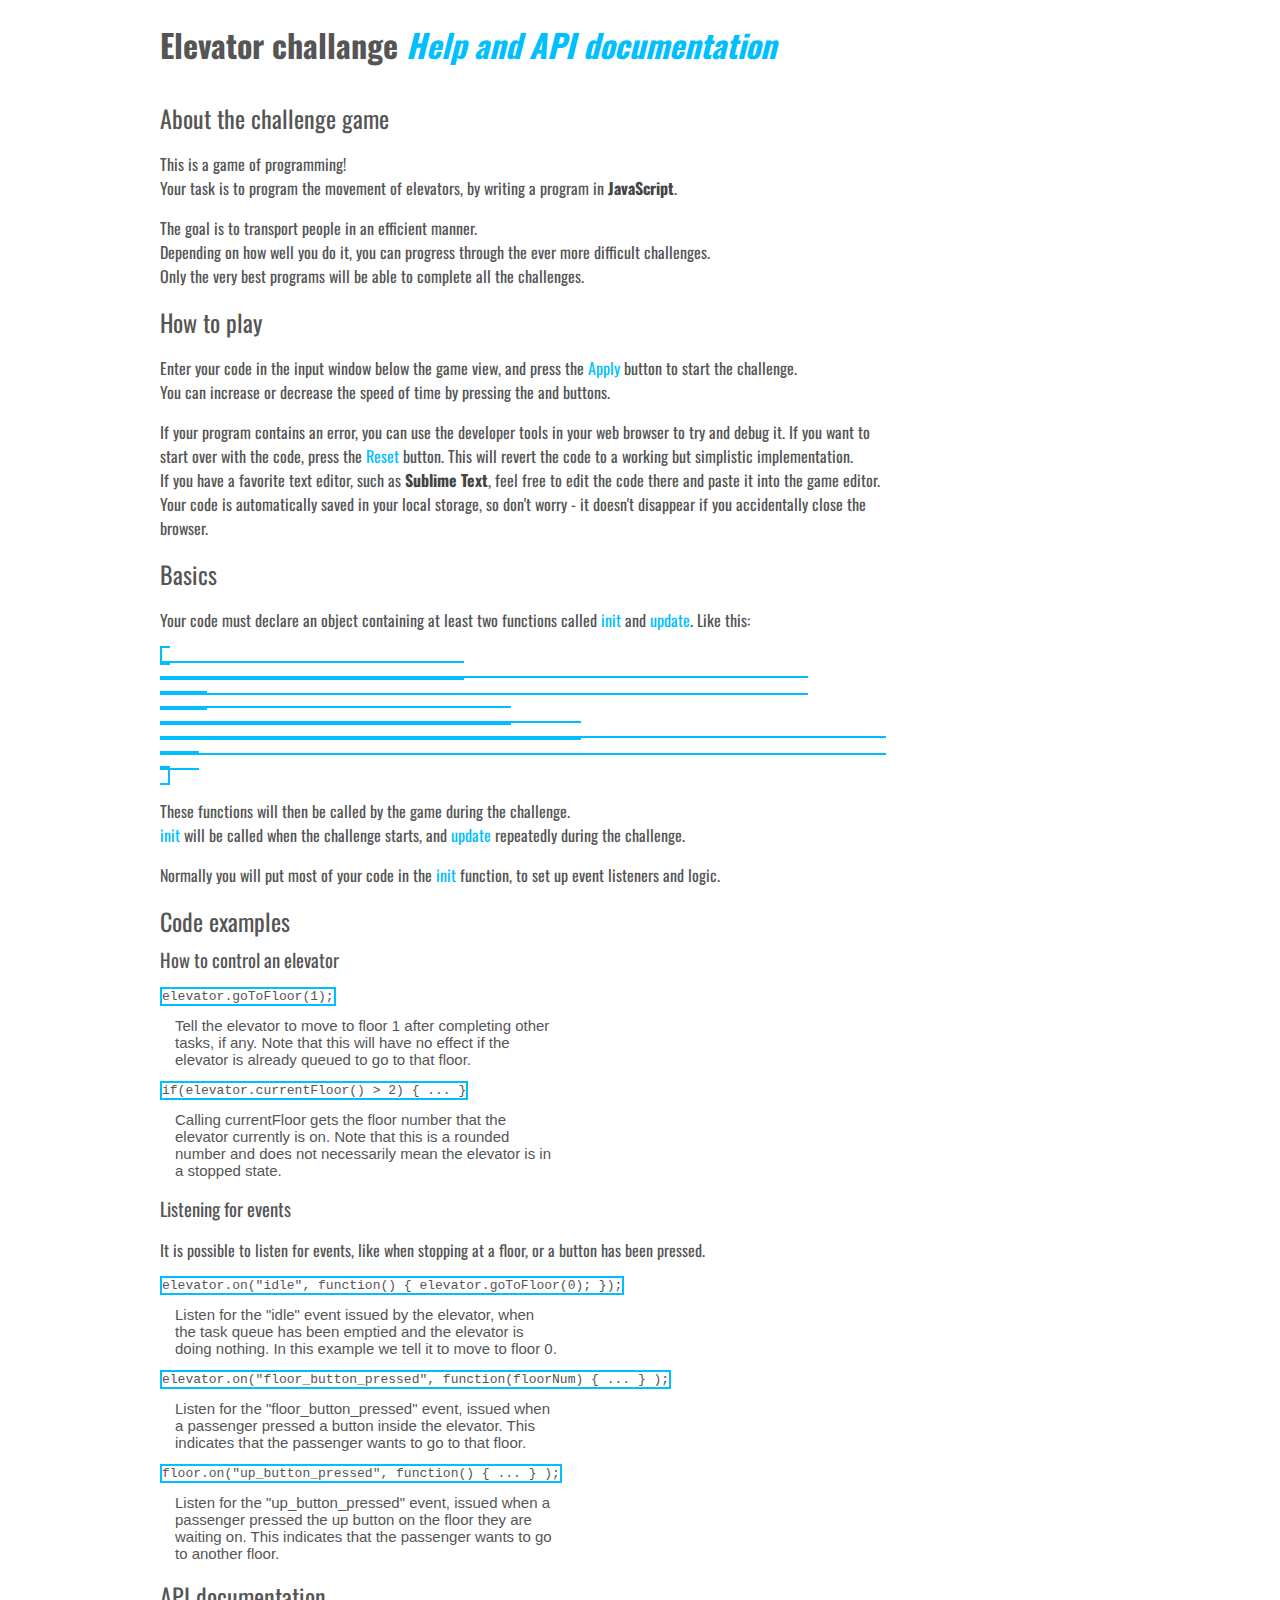
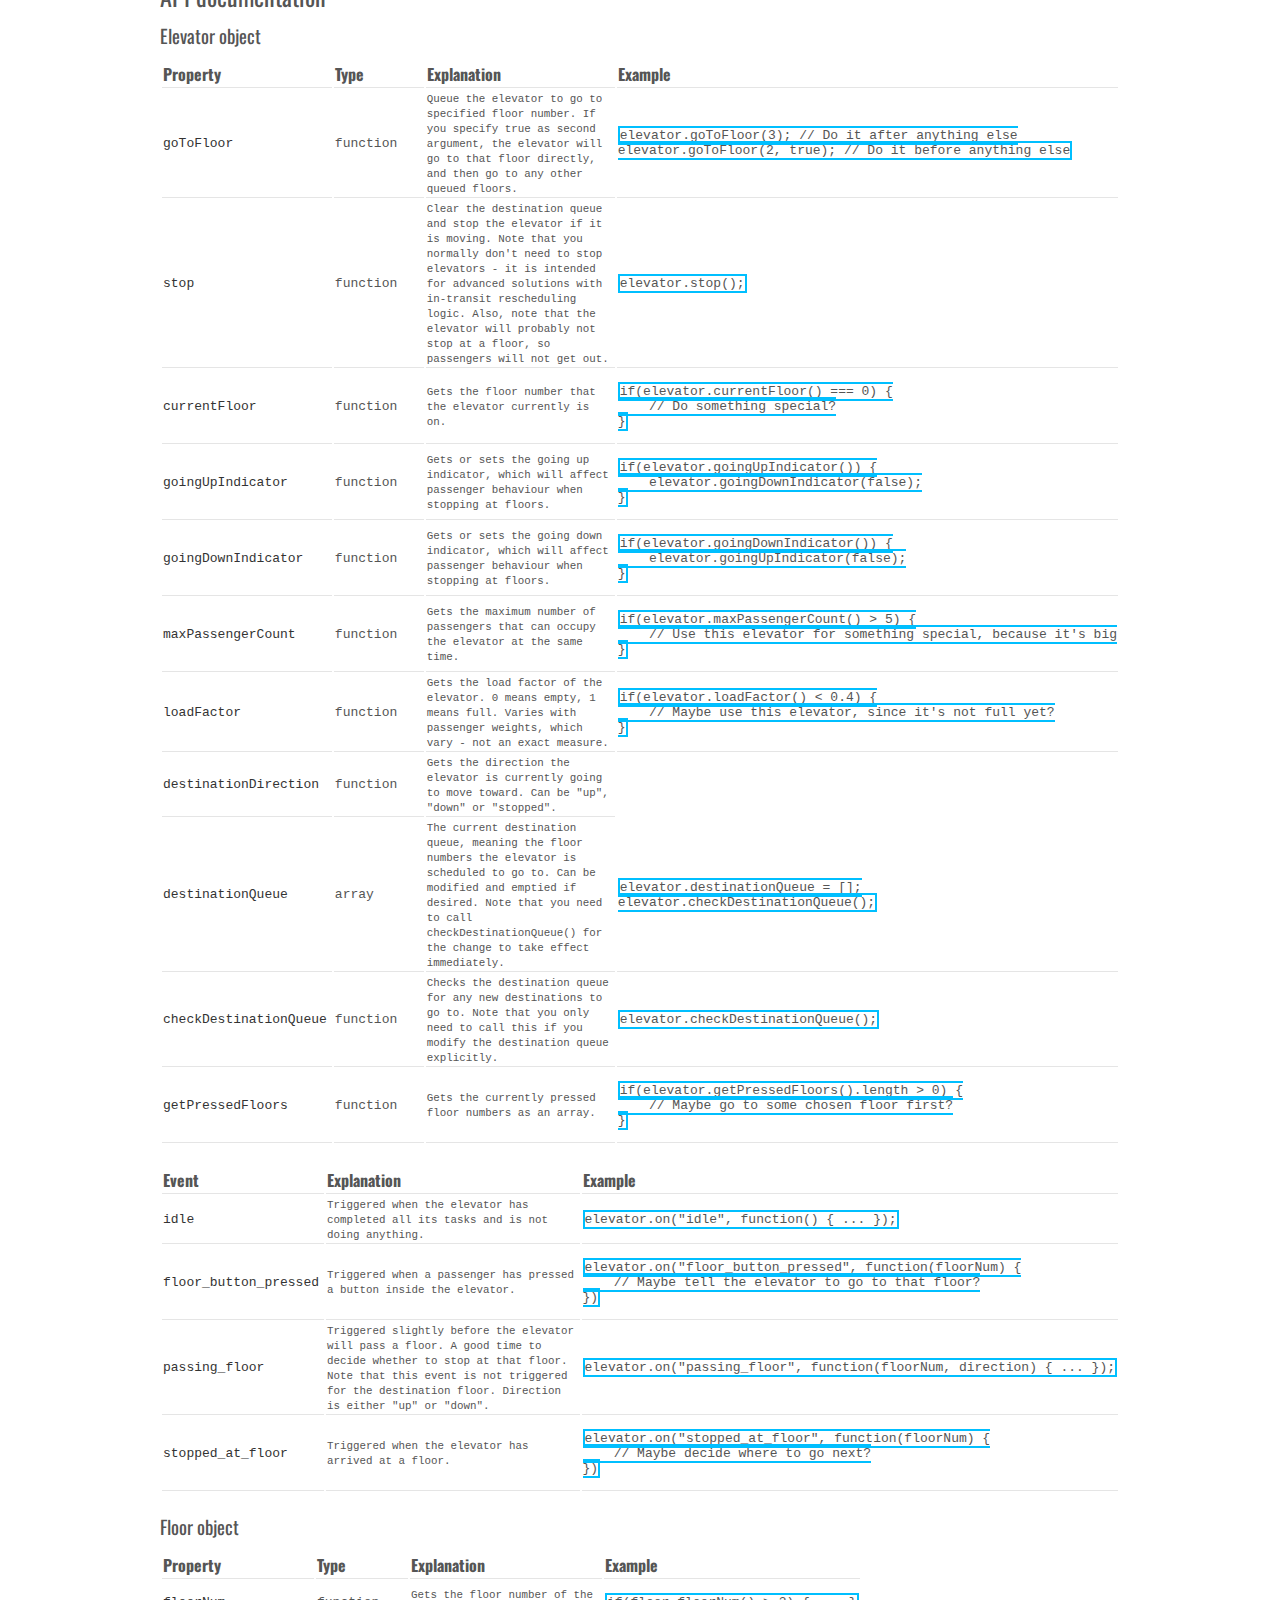
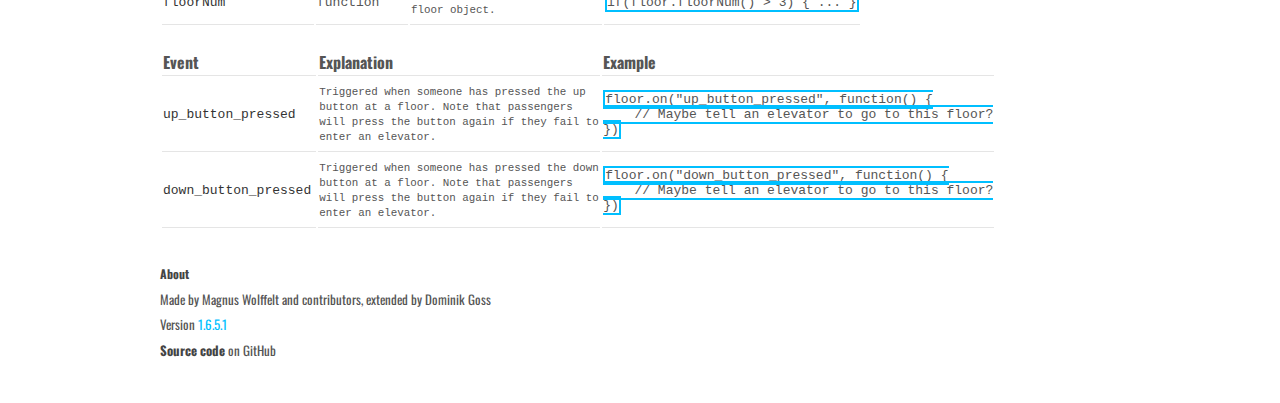
==== documentation.html @ 4c48c52d "cosmetic" ====
<!DOCTYPE html>
<html>
<head>
    <title>Elevator Saga - help and API documentation</title>
    <meta charset="UTF-8">
    <link rel="stylesheet" href="font-awesome-4.1-1.0/css/font-awesome.min.css" type="text/css" media="all">
    <link href='//fonts.googleapis.com/css?family=Oswald:400,700,300' rel='stylesheet' type='text/css'>
    <link rel="stylesheet" href="style.css" type="text/css" media="all">

    <link rel="stylesheet" href="libs/highlight/styles/default.css" type="text/css" media="all">
    <link rel="stylesheet" href="libs/highlight/styles/solarized_light.css" type="text/css" media="all">

    <script type="text/javascript" src="libs/highlight/highlight.pack.js"></script>
    <script>hljs.initHighlightingOnLoad();</script>

    <style>
        code{
            border: 2px solid deepskyblue;
        }
        </style>
</head>
<body>
    <div class="container" style="width: 960px">
        <div class="header">
            <h1>Elevator challange <em class="emphasis-color">Help and API documentation</em></h1>
        </div>

        <div class="help">
            <h2>About the challenge game</h2>
            <p>
                This is a game of programming!<br>
                Your task is to program the movement of elevators, by writing a program in <a href="https://developer.mozilla.org/en-US/docs/Web/JavaScript/Guide">JavaScript</a>.
            </p>
            <p>
                The goal is to transport people in an efficient manner.<br>
                Depending on how well you do it, you can progress through the ever more difficult challenges.<br>
                Only the very best programs will be able to complete all the challenges.
            </p>

            <h2>How to play</h2>
            <p>
                Enter your code in the input window below the game view, and press the <span class="emphasis-color">Apply</span> button to start the challenge.<br>
                You can increase or decrease the speed of time by pressing the <i class="fa fa-plus emphasis-color"></i> and <i class="fa fa-minus emphasis-color"></i> buttons.
            </p>
            <p>
                If your program contains an error, you can use the developer tools in your web browser to try and debug it.
                If you want to start over with the code, press the <span class="emphasis-color">Reset</span> button. This will revert the code to a working but simplistic implementation.<br>
                If you have a favorite text editor, such as <a href="http://www.sublimetext.com/">Sublime Text</a>, feel free to edit the code there and paste it into the game editor.<br>
                Your code is automatically saved in your local storage, so don't worry - it doesn't disappear if you accidentally close the browser.
            </p>
            <h2>Basics</h2>
            <p>
                Your code must declare an object containing at least two functions called <span class="emphasis-color">init</span> and <span class="emphasis-color">update</span>. Like this:
            </p>
            <div><pre><code>{
    init: function(elevators, floors) {
        // Do stuff with the elevators and floors, which are both arrays of objects
    },
    update: function(dt, elevators, floors) {
        // Do more stuff with the elevators and floors
        // dt is the number of game seconds that passed since the last time update was called
    }
}</code></pre></div>
            <p>These functions will then be called by the game during the challenge.<br>
            <span class="emphasis-color">init</span> will be called when the challenge starts, and <span class="emphasis-color">update</span> repeatedly during the challenge.
            </p>
            <p>
                Normally you will put most of your code in the <span class="emphasis-color">init</span> function, to set up event listeners and logic.
            </p>
            <h2>Code examples</h2>
            <h3>How to control an elevator</h3>
            <dl>
                <dt><pre><code>elevator.goToFloor(1);</code></pre></dt>
                    <dd>Tell the elevator to move to floor 1 after completing other tasks, if any. Note that this will have no effect if the elevator is already queued to go to that floor.</dd>
                <dt><pre><code>if(elevator.currentFloor() > 2) { ... }</code></pre></dt>
                    <dd>Calling currentFloor gets the floor number that the elevator currently is on. Note that this is a rounded number and does not necessarily mean the elevator is in a stopped state.</dd>
            </dl>
            <h3>Listening for events</h3>
            <p>It is possible to listen for events, like when stopping at a floor, or a button has been pressed.</p>
            <dl>
                <dt><pre><code>elevator.on("idle", function() { elevator.goToFloor(0); });</code></pre></dt>
                    <dd>Listen for the "idle" event issued by the elevator, when the task queue has been emptied and the elevator is doing nothing. In this example we tell it to move to floor 0.</dd>
                <dt><pre><code>elevator.on("floor_button_pressed", function(floorNum) { ... } );</code></pre></dt>
                    <dd>Listen for the "floor_button_pressed" event, issued when a passenger pressed a button inside the elevator. This indicates that the passenger wants to go to that floor.</dd>
                <dt><pre><code>floor.on("up_button_pressed", function() { ... } );</code></pre></dt>
                    <dd>Listen for the "up_button_pressed" event, issued when a passenger pressed the up button on the floor they are waiting on. This indicates that the passenger wants to go to another floor.</dd>
            </dl>

            <h2 id="docs">API documentation</h2>
            <h3>Elevator object</h3>
            <table class="doctable">
                <thead><th width="150">Property</th><th width="90">Type</th><th width="190">Explanation</th><th width="*">Example</th></thead>
                <tbody>
                    <tr><td>goToFloor</td><td>function</td><td><small>Queue the elevator to go to specified floor number. If you specify true as second argument, the elevator will go to that floor directly, and then go to any other queued floors.</small></td><td><pre><code>elevator.goToFloor(3); // Do it after anything else
elevator.goToFloor(2, true); // Do it before anything else</code></pre></td></tr>
                    <tr><td>stop</td><td>function</td><td><small>Clear the destination queue and stop the elevator if it is moving. Note that you normally don't need to stop elevators - it is intended for advanced solutions with in-transit rescheduling logic. Also, note that the elevator will probably not stop at a floor, so passengers will not get out.</small></td><td><pre><code>elevator.stop();</code></pre></td></tr>
                    <tr><td>currentFloor</td><td>function</td><td><small>Gets the floor number that the elevator currently is on.</small></td><td><pre><code>if(elevator.currentFloor() === 0) {
    // Do something special?
}</code></pre></td></tr>
                    <tr><td>goingUpIndicator</td><td>function</td><td><small>Gets or sets the going up indicator, which will affect passenger behaviour when stopping at floors.</small></td><td><pre><code>if(elevator.goingUpIndicator()) {
    elevator.goingDownIndicator(false);
}</code></pre></td></tr>
                    <tr><td>goingDownIndicator</td><td>function</td><td><small>Gets or sets the going down indicator, which will affect passenger behaviour when stopping at floors.</small></td><td><pre><code>if(elevator.goingDownIndicator()) {
    elevator.goingUpIndicator(false);
}</code></pre></td></tr>
                    <tr><td>maxPassengerCount</td><td>function</td><td><small>Gets the maximum number of passengers that can occupy the elevator at the same time.</small></td><td><pre><code>if(elevator.maxPassengerCount() > 5) {
    // Use this elevator for something special, because it's big
}</code></pre></td></tr>
                    <tr><td>loadFactor</td><td>function</td><td><small>Gets the load factor of the elevator. 0 means empty, 1 means full. Varies with passenger weights, which vary - not an exact measure.</small></td><td><pre><code>if(elevator.loadFactor() < 0.4) {
    // Maybe use this elevator, since it's not full yet?
}</code></pre></td></tr>
                    <tr><td>destinationDirection</td><td>function</td><td><small>Gets the direction the elevator is currently going to move toward. Can be "up", "down" or "stopped".</small></td></tr>
                    <tr><td>destinationQueue</td><td>array</td><td><small>The current destination queue, meaning the floor numbers the elevator is scheduled to go to. Can be modified and emptied if desired. Note that you need to call checkDestinationQueue() for the change to take effect immediately.</small></td><td><pre><code>elevator.destinationQueue = [];
elevator.checkDestinationQueue();</code></pre></td></tr>
                    <tr><td>checkDestinationQueue</td><td>function</td><td><small>Checks the destination queue for any new destinations to go to. Note that you only need to call this if you modify the destination queue explicitly.</small></td><td><pre><code>elevator.checkDestinationQueue();</code></pre></td></tr>
                    <tr><td>getPressedFloors</td><td>function</td><td><small>Gets the currently pressed floor numbers as an array.</small></td><td><pre><code>if(elevator.getPressedFloors().length > 0) {
    // Maybe go to some chosen floor first?
}</code></pre></td></tr>
                </tbody>
            </table>
            <table class="doctable">
                <thead><th width="150">Event</th><th width="280">Explanation</th><th>Example</th></thead>
                <tbody>
                    <tr><td>idle</td><td><small>Triggered when the elevator has completed all its tasks and is not doing anything.</small></td><td><pre><code>elevator.on("idle", function() { ... });</code></pre></td></tr>
                    <tr><td>floor_button_pressed</td><td><small>Triggered when a passenger has pressed a button inside the elevator.</small></td><td><pre><code>elevator.on("floor_button_pressed", function(floorNum) {
    // Maybe tell the elevator to go to that floor?
})</code></pre></td></tr>
                    <tr><td>passing_floor</td><td><small>Triggered slightly before the elevator will pass a floor. A good time to decide whether to stop at that floor. Note that this event is not triggered for the destination floor. Direction is either "up" or "down".</small></td><td><pre><code>elevator.on("passing_floor", function(floorNum, direction) { ... });</code></pre></td></tr>
                    <tr><td>stopped_at_floor</td><td><small>Triggered when the elevator has arrived at a floor.</small></td><td><pre><code>elevator.on("stopped_at_floor", function(floorNum) {
    // Maybe decide where to go next?
})</code></pre></td></tr>
                </tbody>
            </table>
            <h3>Floor object</h3>
            <table class="doctable">
                <thead><th width="150">Property</th><th width="90">Type</th><th width="190">Explanation</th><th width="*">Example</th></thead>
                <tbody>
                <tr><td>floorNum</td><td>function</td><td><small>Gets the floor number of the floor object.</small></td><td><pre><code>if(floor.floorNum() > 3) { ... }</code></pre></td></tr>
                </tbody>
            </table>
            <table class="doctable">
                <thead><th width="150">Event</th><th width="280">Explanation</th><th>Example</th></thead>
                <tbody>
                    <tr><td>up_button_pressed</td><td><small>Triggered when someone has pressed the up button at a floor. Note that passengers will press the button again if they fail to enter an elevator.</small></td><td><pre><code>floor.on("up_button_pressed", function() {
    // Maybe tell an elevator to go to this floor?
})</code></pre></td></tr>
                    <tr><td>down_button_pressed</td><td><small>Triggered when someone has pressed the down button at a floor. Note that passengers will press the button again if they fail to enter an elevator.</small></td><td><pre><code>floor.on("down_button_pressed", function() {
    // Maybe tell an elevator to go to this floor?
})</code></pre></td></tr>

                </tbody>
            </table>
        </div>
        <div class="footer">
            <a href="#" style="font-size: 12px;">About</a>
            <h4>Made by Magnus Wolffelt and contributors, extended by Dominik Goss</h4>
            <h4>Version <span class="emphasis-color">1.6.5.1</span></h4>
            <h4><a href="https://github.com/dominikgoss/elevatorsaga">Source code</a> on GitHub</h4>
        </div>
    </div>

    <script>
        (function(i,s,o,g,r,a,m){i['GoogleAnalyticsObject']=r;i[r]=i[r]||function(){
        (i[r].q=i[r].q||[]).push(arguments)},i[r].l=1*new Date();a=s.createElement(o),
        m=s.getElementsByTagName(o)[0];a.async=1;a.src=g;m.parentNode.insertBefore(a,m)
        })(window,document,'script','//www.google-analytics.com/analytics.js','ga');

        ga('create', 'UA-56810935-1', 'auto');
        ga('send', 'pageview');

        $(function(){
            $('.footer>a').on('click', function(event){
                event.preventDefault();
                $(this).hide();
                $('.footer h4').show();
            });
            $('.footer h4').hide();
        });
    </script>
</body>
</html>
---- style.css ----
html, body {
    background-color: white;
    color: white;
    margin: 0;
    padding: 0;
}

body {
    font-family: Oswald, Arial, Helvetica, sans-serif;
}
h1, h2, h3, h4, h5 {
    margin-top: 0.4em;
    margin-bottom: 0.3em;
}

h1, h2, h3, h4, h5, p {
    color: #555;
}

.emphasis-color {
    color: deepskyblue;
}

.error-color {
    color: #d54;
}

a {
    color: #444;
    font-weight: bold;
    text-decoration: none;
}
a:hover {
    text-decoration: underline;
}

h2, h3, h4, h5 {
    font-weight: normal;
}

dl {
    color: #555;
}
dl dd {
    font: 15px Arial, Helvetica, sans-serif;
    margin-bottom: 1em;
    margin-left: 1em;
    width: 40%;
}


.container {
    width: 1220px;
    margin: 0 auto;
    padding: 20px 0 40px 0;
    background-color: white;
}

.unselectable {
    -webkit-touch-callout: none;
    -webkit-user-select: none;
    -khtml-user-select: none;
    -moz-user-select: none;
    -ms-user-select: none;
    user-select: none;
}

button {
    height: 30px;
    line-height: 16px;
    font-size: 16px;
    font-weight: bold;
    padding-left: 10px;
    padding-right: 10px;
    color: white;
    background-color: deepskyblue;
    /*text-shadow: 0 0 3px #aaa;*/
    border: 1px solid white;
    border-radius: 5px;
    margin-right: 5px;
}

button.right {
    margin-left: 5px;
    margin-right: 0;
}

.blink {
  animation: blink 0.5s steps(3, start) infinite;
  -webkit-animation: blink 0.5s steps(3, start) infinite;
}
@keyframes blink {
  to { visibility: hidden; }
}
@-webkit-keyframes blink {
  to { visibility: hidden; }
}

.invisible {
    visibility: hidden;
}

.faded {
    opacity: 0.4;
}

#save_message, #fitness_message {
    color: #555;
    font-size: 12px;
    line-height: 30px;
    margin: 0 20px;
}


.left {
    float: left;
}

.right {
    float: right;
}

.header {
    height: 60px;
}

.header h1 {
    line-height: 50px;
    margin: 0;
    padding: 0;
}

.header a {
    display: inline-block;
    margin-left: 15px;
    font-size: 20px;
    line-height: 50px;
    padding: 0 4px;
}


.timescale_decrease, .timescale_increase {
    padding: 4px;
    line-height: 20px;
    cursor: pointer;
}

.timescale_increase {
    margin-right: 10px;
}


.codestatus {
    padding-top: 10px;
}

.CodeMirror {
    font: 14px Consolas, Monaco, monospace;
    width: 1220px;
    margin: 10px auto;
    height: 320px;
    background-color: #282a36 !important;
    color: white;
    border: 2px solid deepskyblue;
}
.CodeMirror div.CodeMirror-cursor
{
    border-color: white;
}

.world {
    position: relative;
    width: 1220px;
    background-color: #333;
    padding: 0;
    overflow: hidden;
    border: 2px solid deepskyblue;
}


.innerworld {
    position: relative;
    height: 100%;
    width: 938px;
    border-right: 1px solid black;
    border-left: 1px solid black;
    font-family: Arial, Helvetica, sans-serif;
}

.statscontainer {
    font: 12px Consolas, Monaco, monospace;
    line-height: 10px;
    color: #999;
    position: absolute;
    top: 0;
    right: 0px;
    width: 240px;
    height: 200px;
    padding: 20px;
    z-index: 1;
}

.statscontainer div {
    border-bottom: 1px solid #444;
}

.statscontainer div, .statscontainer span {
    position: absolute;
    display: block;
    width: 240px;
    height: 10px;
}

.statscontainer .value {
    text-align: right;
}


.feedbackcontainer {
    position: absolute;
}

.feedback {
    position: absolute;
    width: 1280px;
    height: 2000px;
    padding-top: 20px;
    line-height: 20px;
    text-align: center;
    background-color: rgba(44,44,44, 0.6);
    z-index: 5;
    overflow: hidden;
}

.movable {
    position: absolute;
    top: 0;
    left: 0;
    display: block;
}

.user {
    color: white;
    text-shadow: 0 1px 3px black;
    z-index: 2;
}

.user.happy {
}

.user.frustrated {
    color: yellow;
}

.user.disappointed {
    color: red;
}

.user.leaving {
    color: #eee;
}

.elevator {
    background-color: #4F8686;
    border: 2px solid white;
    height: 46px;
    z-index: 1;
}

.elevator .directionindicator {
    position: absolute;
    font-size: 10px;
    top: 3px;
}

.elevator .directionindicator.directionindicatorup {
    left: 2px;
}

.elevator .directionindicator.directionindicatordown {
    right: 2px;
}

.elevator .directionindicator .fa{
    color: rgba(255, 255, 255, 0.2);
}

.elevator .directionindicator .fa.activated{
    color: #33ff44;
    color: deepskyblue;
}

.elevator .floorindicator {
    display: inline-block;
    position: absolute;
    width: 100%;
    font-size: 15px;
    text-align: center;
    color: rgba(255, 255, 255, 0.3);
}


.elevator .buttonindicator {
    display: inline-block;
    position: absolute;
    top: 15px;
    width: 95%;
    text-align: center;
    font-size: 8px;
    line-height: 8px;
    color: rgba(255, 255, 255, 0.3);
}
.elevator .buttonpress {
    cursor: pointer;
    margin: 0;
    display: inline-block;
}
.elevator .buttonpress.activated {
    color: #33ff44;
    color: deepskyblue;
}

.floor {
    position: absolute;
    width: 100%;
    height: 49px;
    background-color: rgba(255, 255, 255, 0.1);
    background: linear-gradient(rgba(255,255,255,0.1), rgba(255,255,255,0.2), rgba(255,255,255,0.24), rgba(255,255,255,0.1)); /* Standard syntax */
    border-bottom: 1px solid #333;
}

.floor .buttonindicator {
    cursor: pointer;
    line-height: 50px;
    padding-left: 50px;
    color: rgba(255, 255, 255, 0.2);
}
.floor .buttonindicator .activated {
    color: rgba(55, 255, 55, 1.0);
    color: deepskyblue;
}

.floor .floornumber {
    position: absolute;
    color: rgba(255, 255, 255, 0.15);
    font-size: 32px;
    line-height: 50px;
    padding-left: 10px;
}


.footer {
    margin-top: 20px;
}
.footer h4 {
    font-size: 13px;
}

.help {
    margin-top: 20px;
    margin-bottom: 30px;
}

.help p {
    max-width: 75%;
}

.doctable {
    margin-top: 10px;
    margin-bottom: 20px;
    color: #555;
    border: none;
}

.doctable th, .doctable td  {
    text-align: left;
    border-bottom: 1px solid rgba(0, 0, 0, 0.1);
}

.doctable tr td:first-child {
    padding-right: 5px;
    color: #333;
}

.doctable td {
    font: 13px Consolas, Monaco, monospace;
}
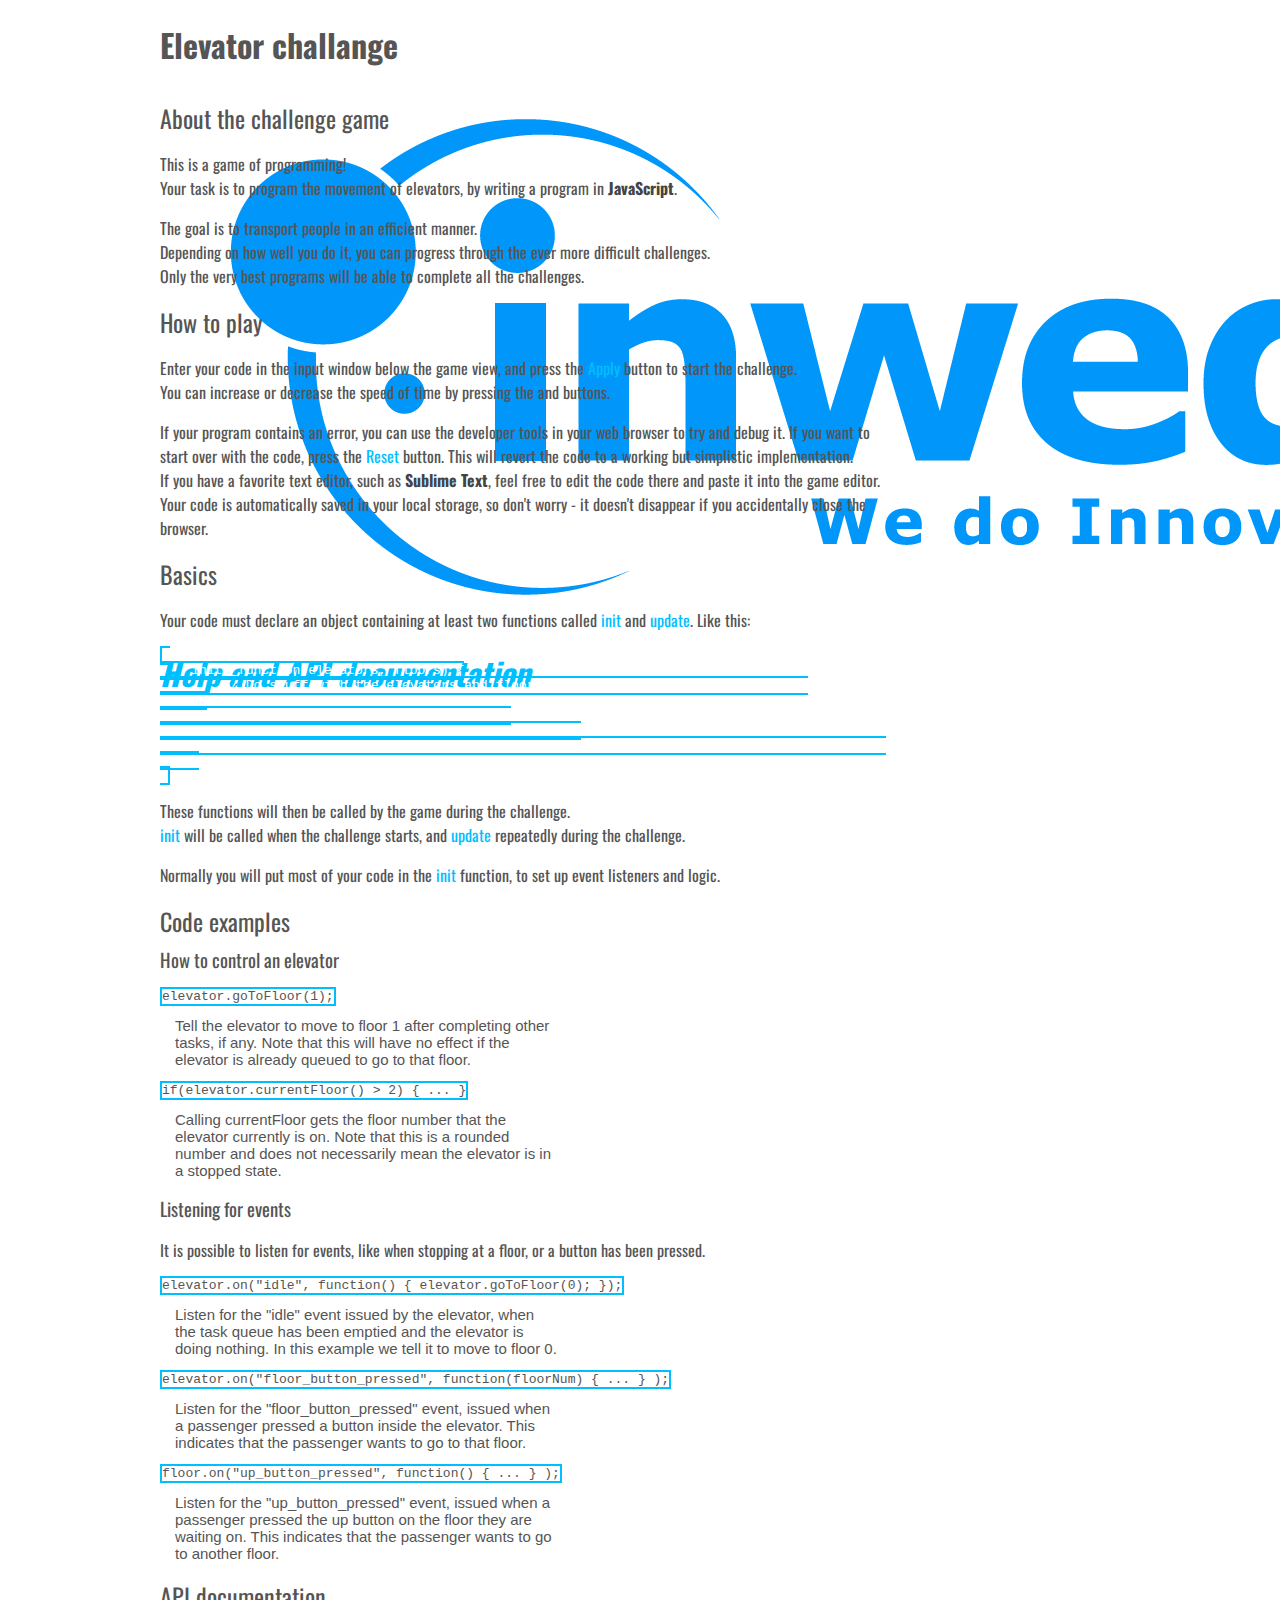
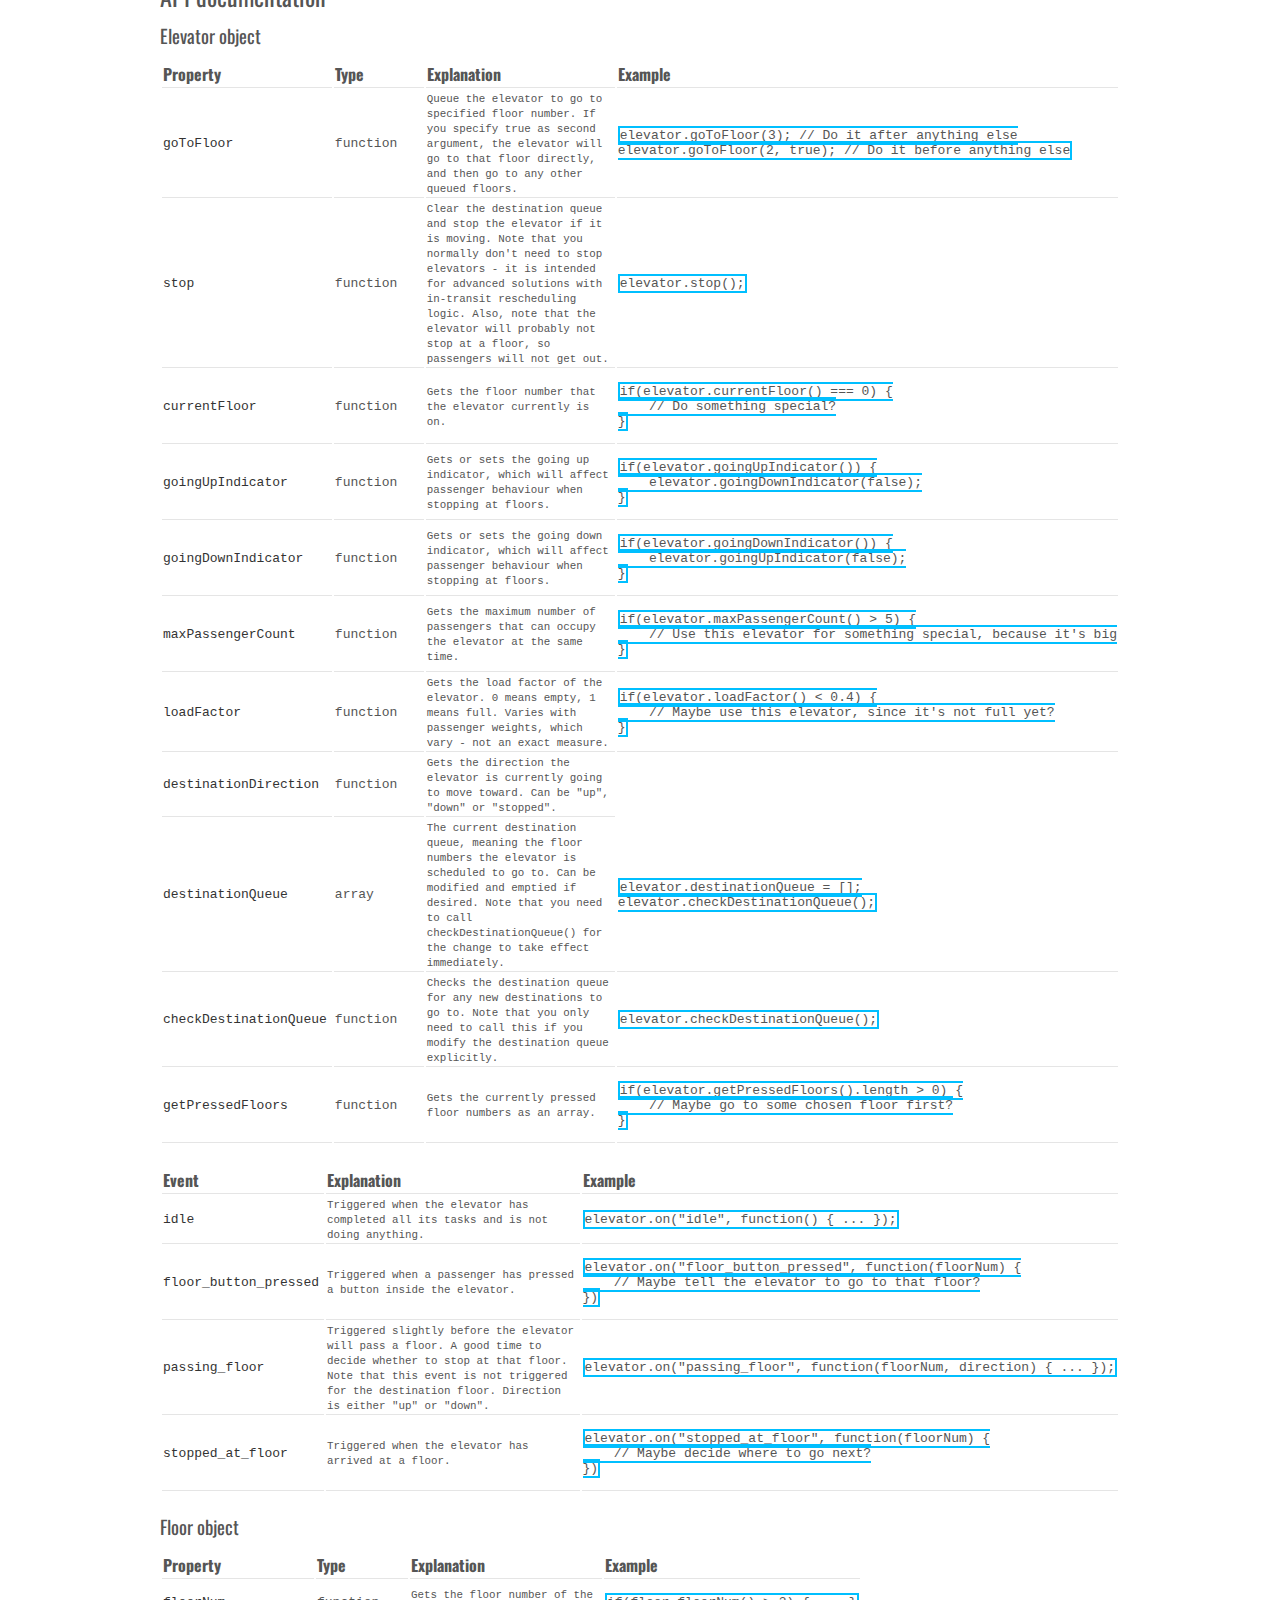
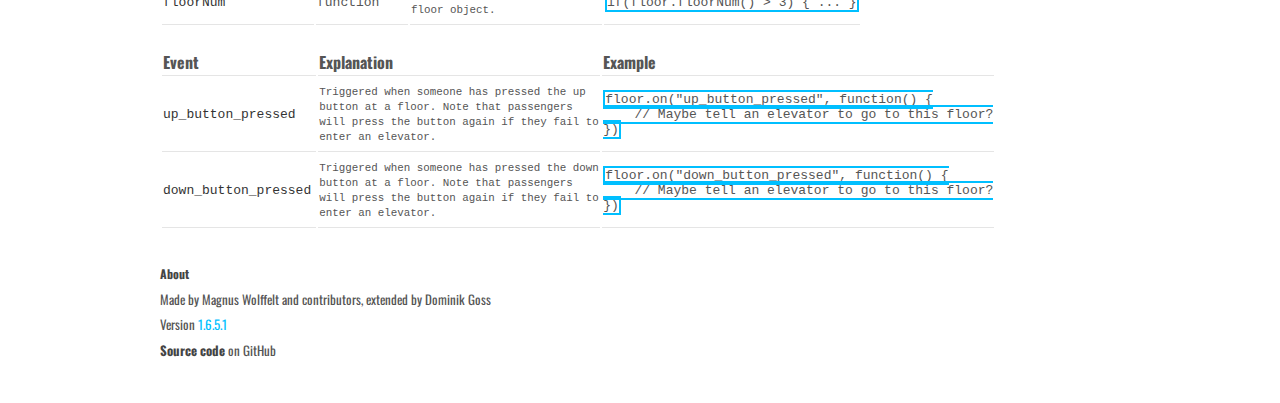
==== commit e06100a2: "inwedo logo" ====
--- a/documentation.html
+++ b/documentation.html
@@ -22,7 +22,7 @@
 <body>
     <div class="container" style="width: 960px">
         <div class="header">
-            <h1>Elevator challange <em class="emphasis-color">Help and API documentation</em></h1>
+            <h1>Elevator challange <img src="images/inwedo-logo2.png"> <em class="emphasis-color">Help and API documentation</em></h1>
         </div>
 
         <div class="help">
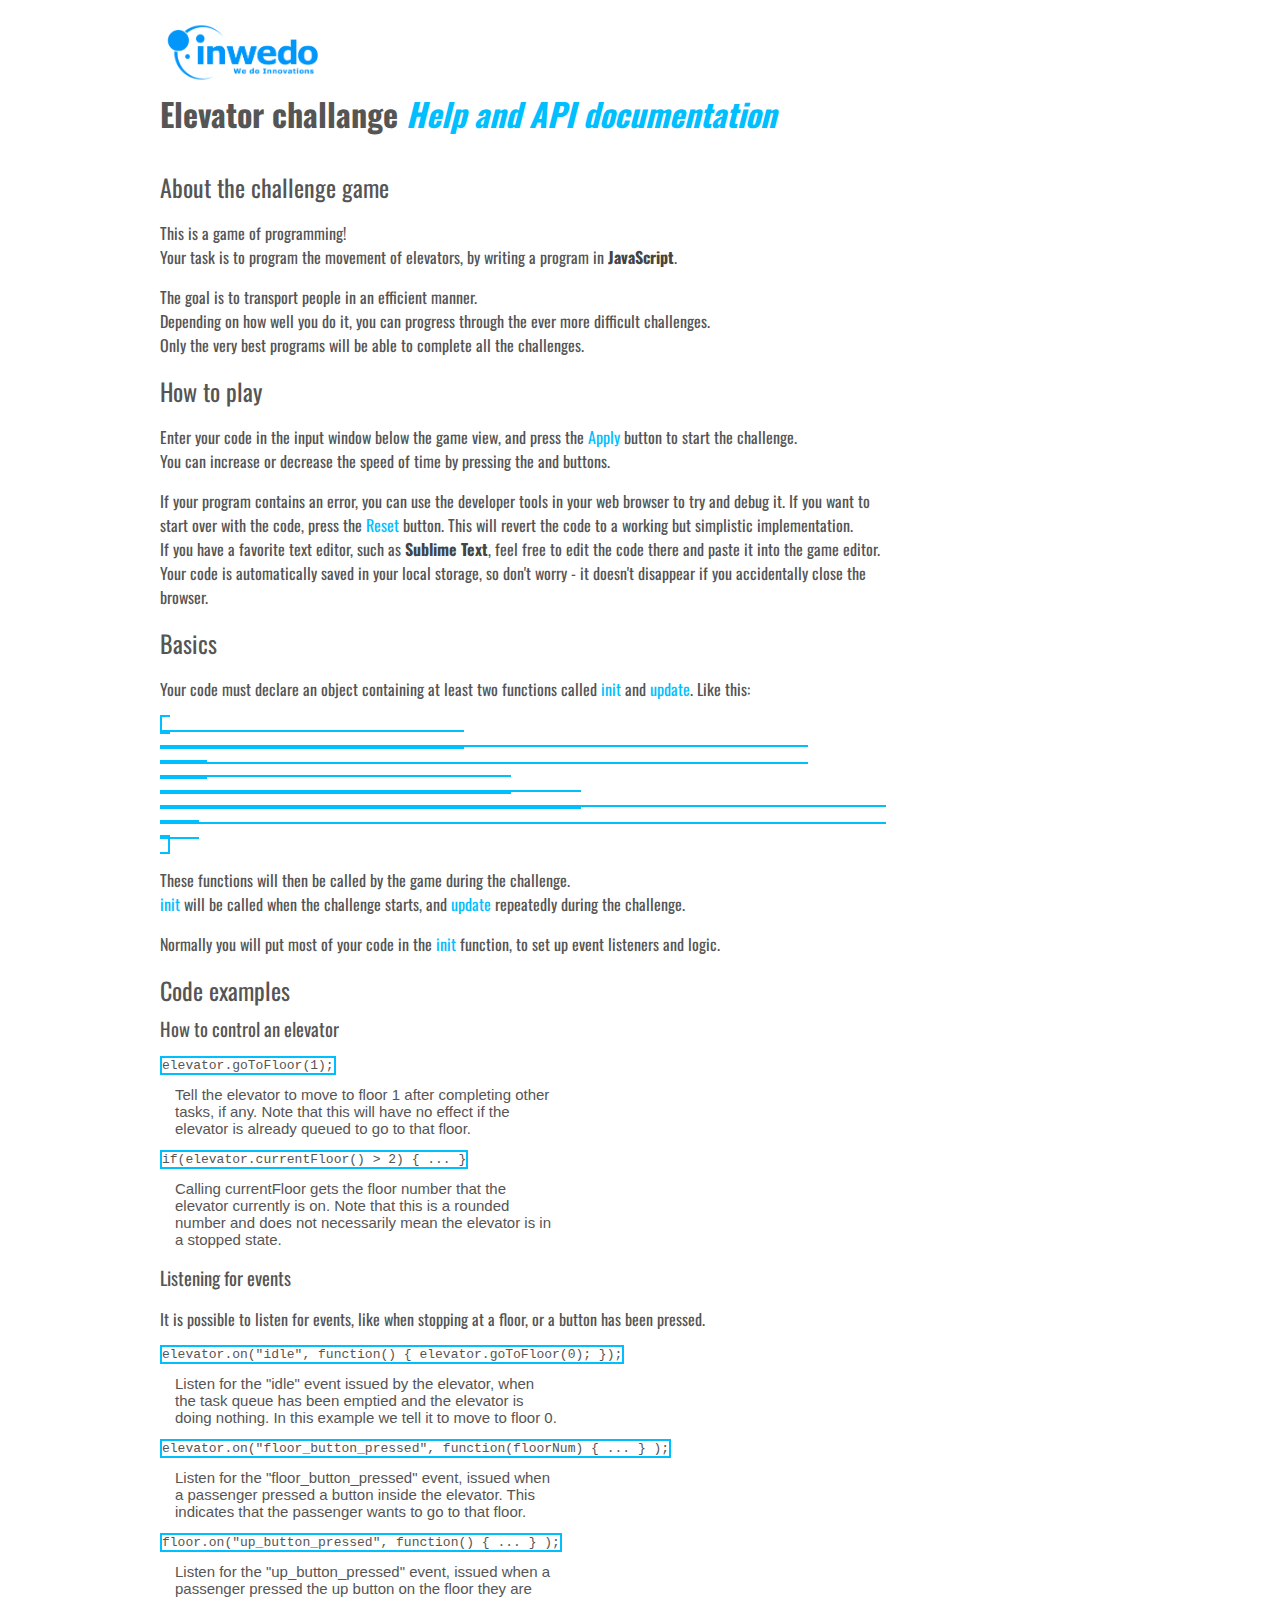
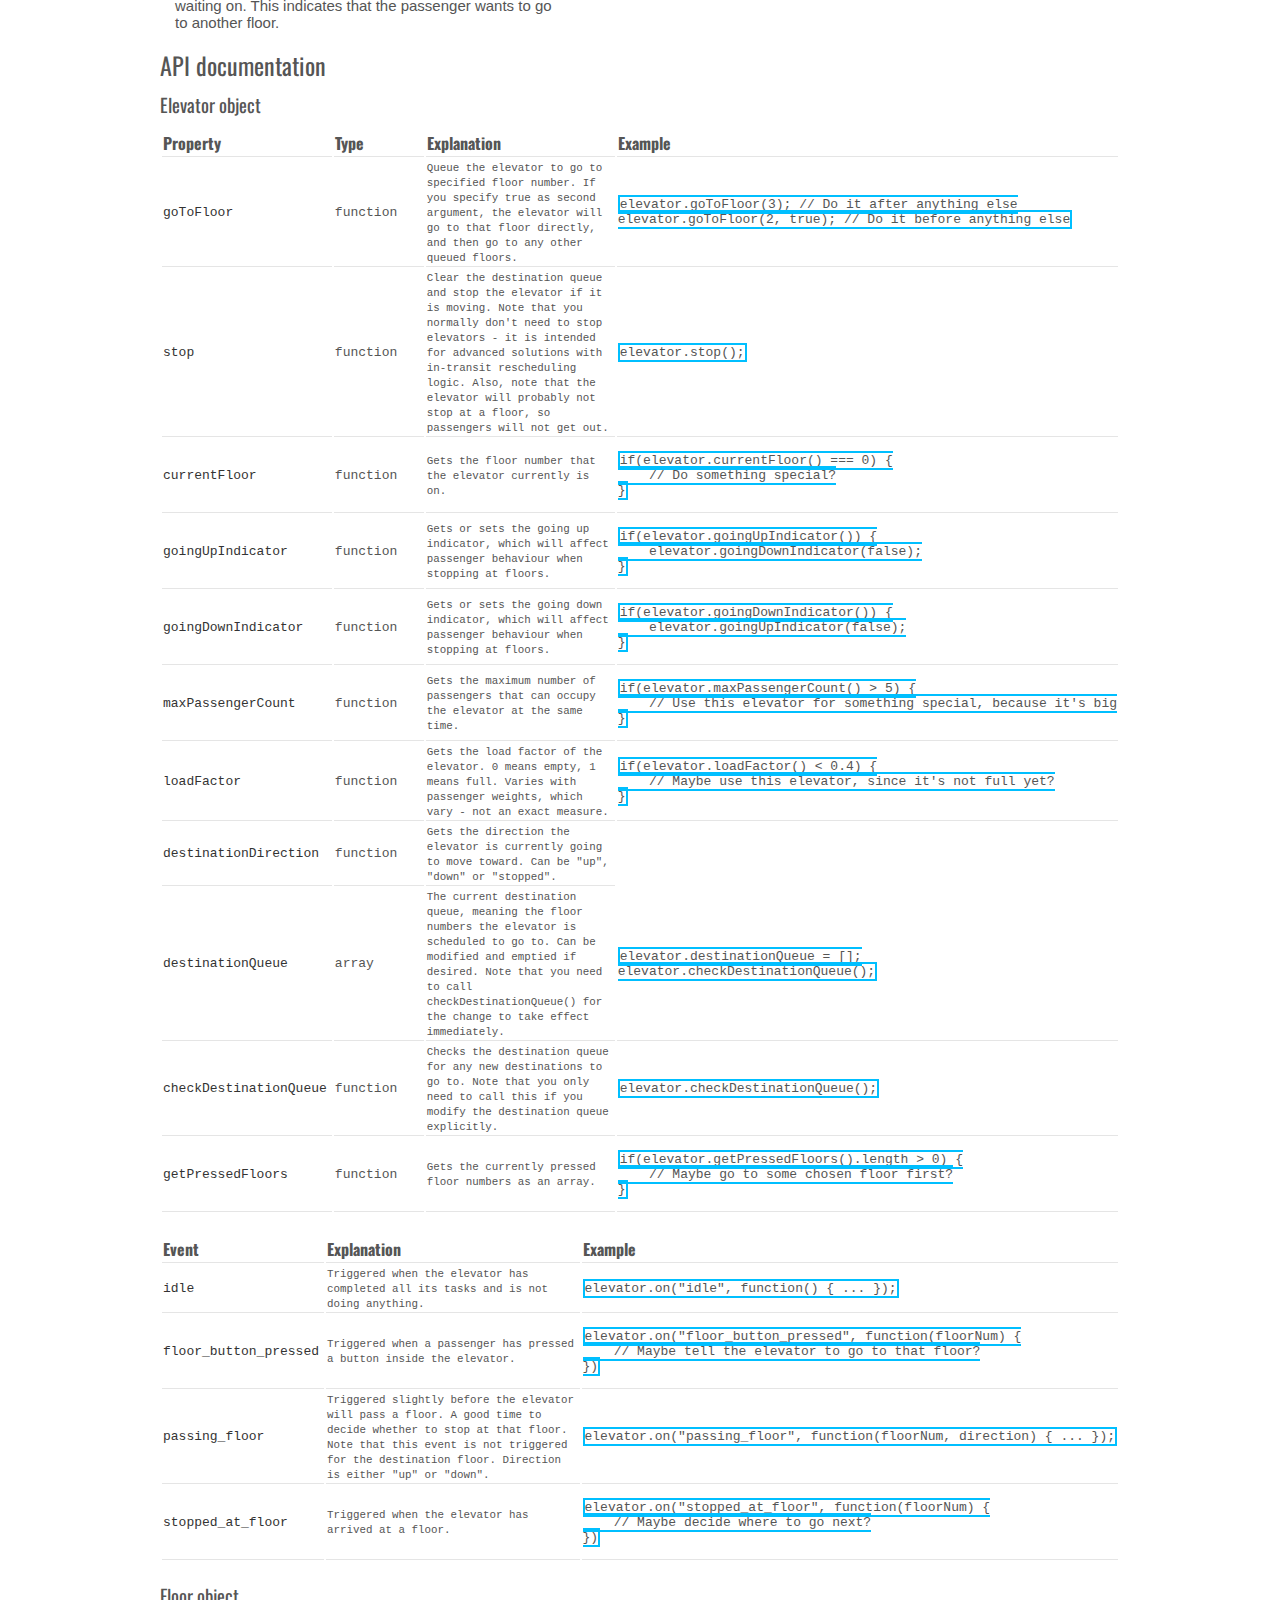
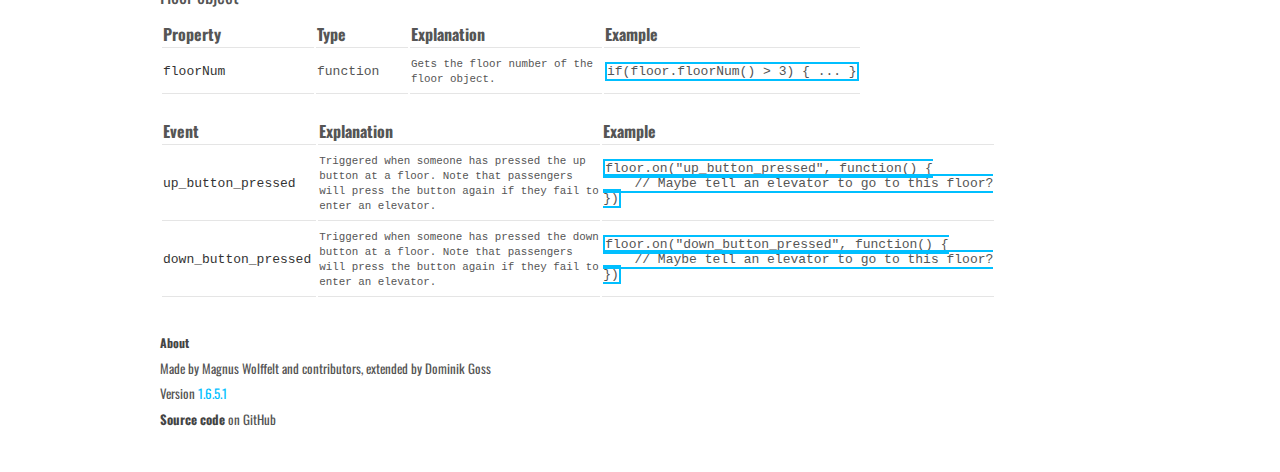
==== commit 7fa3852f: "Update documentation.html" ====
--- a/documentation.html
+++ b/documentation.html
@@ -21,8 +21,9 @@
 </head>
 <body>
     <div class="container" style="width: 960px">
+         <img src="images/inwedo-logo2.png" height="64">
         <div class="header">
-            <h1>Elevator challange <img src="images/inwedo-logo2.png"> <em class="emphasis-color">Help and API documentation</em></h1>
+            <h1>Elevator challange  <em class="emphasis-color">Help and API documentation</em> </h1>
         </div>
 
         <div class="help">
